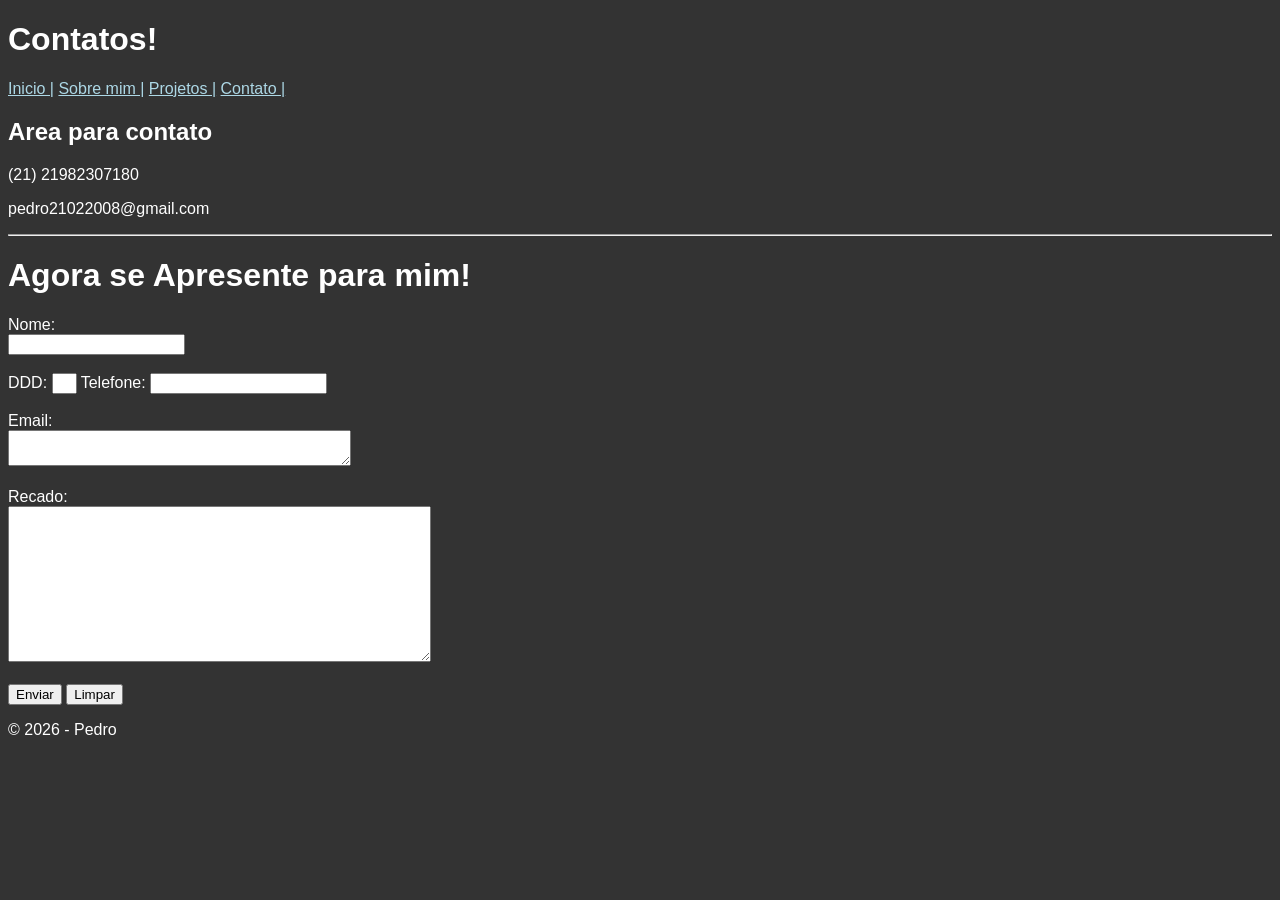
==== contato.html @ 1c8b12d5 "Add files via upload" ====
<!DOCTYPE html>
<html lang="en">
<head>
    <meta charset="UTF-8">
    <meta name="viewport" content="width=device-width, initial-scale=1.0">
    <title>Meu Hub</title>
    <style>
        body {
            background-color: #333;
            color: white;
            font-family: Arial;
        }
        a {
    color: lightblue;
}
    </style>
</head>
<body>
    <header>
        <h1>Contatos!</h1>
        <nav>
            <a href="index.html">Inicio |</a>
            <a href="sobre.html">Sobre mim |</a>
            <a href="projetos.html">Projetos |</a>
            <a href="contato.html">Contato |</a>
        </nav>
    </header>
        <main>
            <h2>Area para contato</h2>
            <p>(21) 21982307180</p>
            <p>pedro21022008@gmail.com</p>
        <hr>
        <h1>Agora se Apresente para mim!</h1>
        </main>
        <form>
        <label>Nome:</label><br>
        <input type="text"><br><br>

        <label>DDD:</label>
        <input type="text" maxlength="2" size="1">

        <label>Telefone:</label>
        <input type="text" maxlength="9"><br><br>

        <label>Email:</label><br>
        <textarea cols="40"></textarea><br><br>

        <label>Recado:</label><br>
        <textarea rows="10" cols="50"></textarea><br><br>

        <button>Enviar</button>
        <button type="reset">Limpar</button> 
         </form>
        <footer>
        <p>© 2026 - Pedro</p>
    </footer>
    
</body>
</html>
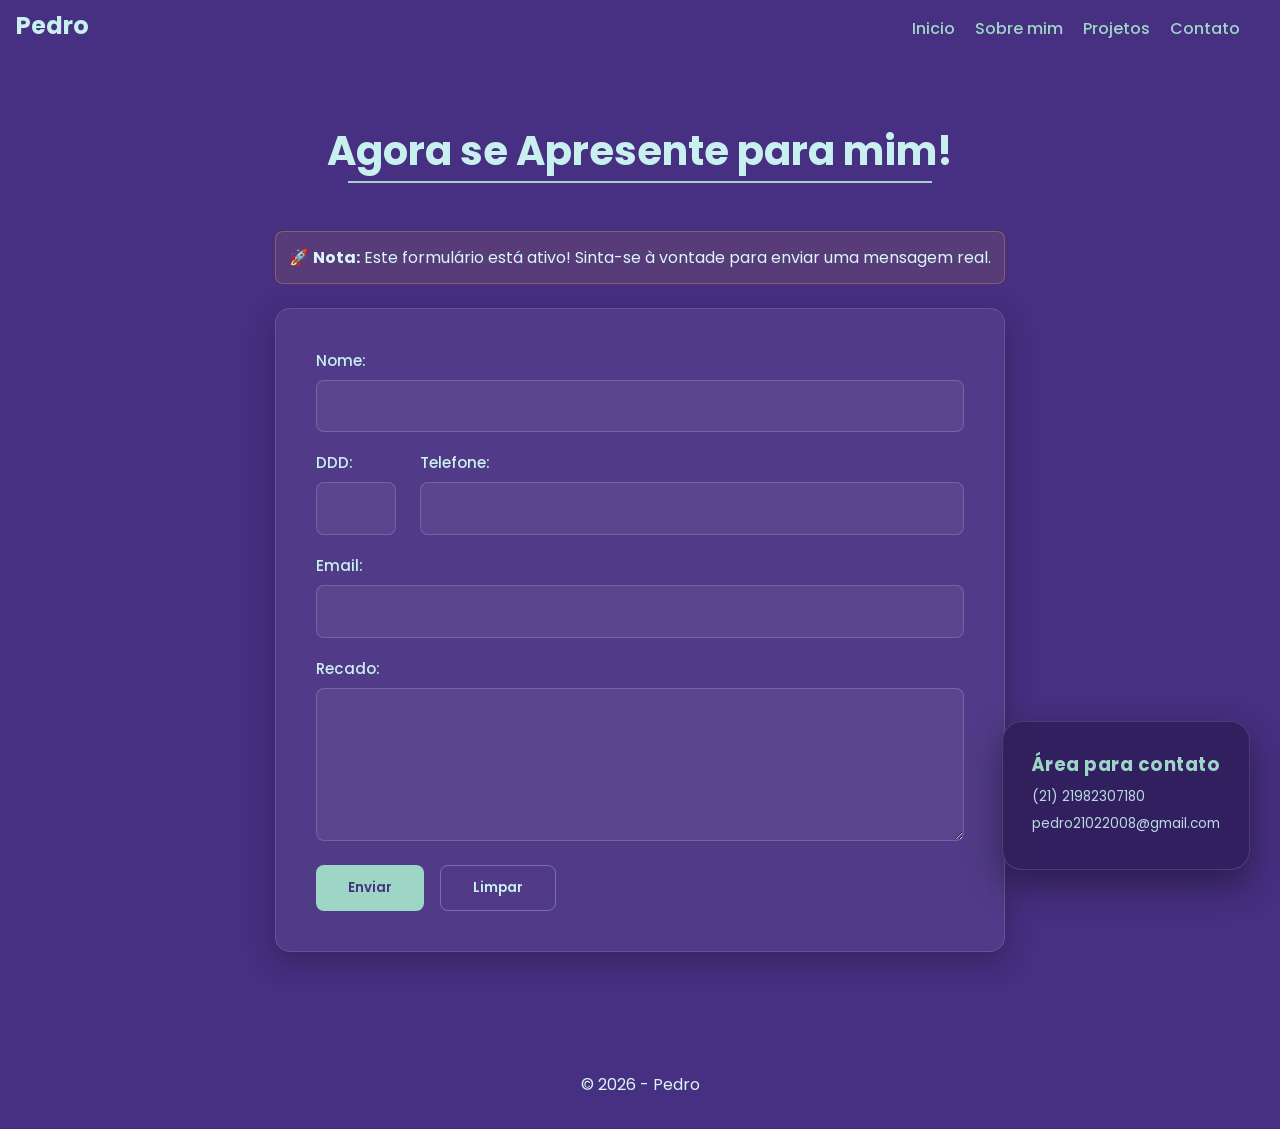
==== commit 70b3acfe: "Add files via upload" ====
--- a/contato.html
+++ b/contato.html
@@ -3,57 +3,77 @@
 <head>
     <meta charset="UTF-8">
     <meta name="viewport" content="width=device-width, initial-scale=1.0">
-    <title>Meu Hub</title>
-    <style>
-        body {
-            background-color: #333;
-            color: white;
-            font-family: Arial;
-        }
-        a {
-    color: lightblue;
-}
-    </style>
+    <title>Meu Hub - Contato</title>
+    <link rel="stylesheet" href="style.css">
 </head>
 <body>
     <header>
-        <h1>Contatos!</h1>
-        <nav>
-            <a href="index.html">Inicio |</a>
-            <a href="sobre.html">Sobre mim |</a>
-            <a href="projetos.html">Projetos |</a>
-            <a href="contato.html">Contato |</a>
-        </nav>
+       <div id="pedro">
+           <h2>Pedro</h2>
+        </div>
+        <section class="links">
+            <nav>
+                <a href="index.html">Inicio</a>
+                <a href="sobre.html">Sobre mim</a>
+                <a href="projetos.html">Projetos</a> 
+                <a href="contato.html">Contato</a>
+            </nav>
+        </section>
     </header>
-        <main>
-            <h2>Area para contato</h2>
+
+    <main>
+        <div class="titulo-paginas">
+            <h1>Agora se Apresente para mim!</h1>
+            <hr class="linha-animada">
+        </div>
+
+        <div class="aviso-demonstrativo">
+            <p>🚀 <strong>Nota:</strong> Este formulário está ativo! Sinta-se à vontade para enviar uma mensagem real.</p>
+        </div>
+
+        <form action="https://formspree.io/f/xdajenyl" method="POST" class="formulario-largo">
+            
+            <div class="campo">
+                <label>Nome:</label>
+                <input type="text" name="Nome" required>
+            </div>
+
+            <div class="linha-contato">
+                <div class="campo campo-ddd">
+                    <label>DDD:</label>
+                    <input type="text" name="DDD" maxlength="2" required>
+                </div>
+                <div class="campo campo-tel">
+                    <label>Telefone:</label>
+                    <input type="text" name="Telefone" maxlength="9" required>
+                </div>
+            </div>
+
+            <div class="campo">
+                <label>Email:</label>
+                <input type="email" name="Email" required> 
+            </div>
+
+            <div class="campo">
+                <label>Recado:</label>
+                <textarea name="Mensagem" rows="5" required></textarea>
+            </div>
+
+            <div class="botoes-form">
+                <button type="submit">Enviar</button>
+                <button type="reset">Limpar</button> 
+            </div>
+        </form>
+
+        <div class="info-contato-flutuante">
+            <h2>Área para contato</h2>
             <p>(21) 21982307180</p>
             <p>pedro21022008@gmail.com</p>
-        <hr>
-        <h1>Agora se Apresente para mim!</h1>
-        </main>
-        <form>
-        <label>Nome:</label><br>
-        <input type="text"><br><br>
+        </div>
+    </main>
 
-        <label>DDD:</label>
-        <input type="text" maxlength="2" size="1">
-
-        <label>Telefone:</label>
-        <input type="text" maxlength="9"><br><br>
-
-        <label>Email:</label><br>
-        <textarea cols="40"></textarea><br><br>
-
-        <label>Recado:</label><br>
-        <textarea rows="10" cols="50"></textarea><br><br>
-
-        <button>Enviar</button>
-        <button type="reset">Limpar</button> 
-         </form>
-        <footer>
+    <footer>
         <p>© 2026 - Pedro</p>
     </footer>
-    
 </body>
 </html>
--- a/style.css
+++ b/style.css
@@ -0,0 +1,454 @@
+@import url('https://fonts.googleapis.com/css2?family=Poppins:ital,wght@0,100;0,200;0,300;0,400;0,500;0,600;0,700;0,800;0,900;1,100;1,200;1,300;1,400;1,500;1,600;1,700;1,800;1,900&display=swap');
+* {
+    box-sizing: border-box;
+    margin: 0;
+    padding: 0;
+}
+body {
+    color: rgba(200, 240, 238, 0.685);
+    font-family: Poppins, sans-serif;
+    font-weight: 400;
+    background-color: #472f81;
+
+    display: flex;
+    flex-direction: column;
+    min-height: 100vh; 
+}
+.titulo-paginas {
+    text-align: center;
+    width: 100%;
+    margin-top: 2rem;
+    margin-bottom: 2rem;
+}
+.titulo-paginas h1 {
+    font-size: 2.5rem;
+    color: rgb(200, 240, 238);
+}
+
+header {
+    display: flex;
+    justify-content: space-between;
+    align-items: center;
+    padding: 1rem 2rem;
+}
+#pedro h2{
+    position: absolute;
+    top: 0.5rem;
+    left: 1rem;
+    font-size: 1.5rem;
+    color: rgb(200, 240, 238);
+}
+h1, h2, p {
+    color: rgb(200, 240, 238);
+}
+
+h1 { 
+    font-size: 2.7rem; 
+}
+
+h2 { 
+    font-size: 2rem; 
+}
+
+p { 
+    color: rgb(216, 247, 246); 
+    font-size: 1rem; 
+}
+.home {
+    display: flex;
+    justify-content: center;
+    align-items: center;
+    height: 80vh;
+}
+.home h1, 
+.home h2, 
+.home p {
+    text-align: center;
+}
+main {
+    padding: 2rem;
+    max-width: 1000px;
+    margin: 0 auto;
+}
+.hero {
+    display: flex;
+    flex-direction: column;
+    text-align: center;
+    gap: 1rem;
+    max-width: 600px;
+}
+.botao {
+    text-decoration: none;
+    background-color: rgb(157, 214, 196);
+    color: #472f81;
+    padding: 0.8rem 1.4rem;
+    border-radius: 10px;
+    font-weight: 600;
+    transition: 0.3s;
+    text-align: center;
+}
+.botao:hover {
+    transform: scale(1.05);
+    background-color: rgb(200, 240, 238);
+}
+.links {
+    display: inline-block;
+    gap: 0.5rem;
+}
+.links a{
+    text-decoration: none;
+    font-weight: 500;
+    color: rgb(157, 214, 196);
+    padding: 0.5rem;
+    border-radius: 10px;
+    transition: 0.4s;
+}
+.links a:hover {
+    background-color: rgb(163, 216, 212);
+    color: #684ea3;
+    font-weight: 550;
+    transform: translateY(-2px);
+}
+.subtitulo-projetos {
+    text-align: center;
+    margin-bottom: 2rem;
+    color: rgba(200, 240, 238, 0.8);
+    font-size: 1.1rem;
+}
+.container-cards {
+    display: flex;
+    flex-direction: row;      
+    justify-content: center;   
+    align-items: stretch;      
+    gap: 2rem;                 
+    margin: 2rem auto 4rem auto;
+    max-width: 1200px;
+    width: 100%;
+    flex-wrap: wrap;         
+}
+.card-projeto {
+    background-color: rgba(255, 255, 255, 0.05);
+    border: 1px solid rgba(200, 240, 238, 0.15);
+    border-radius: 16px;
+    padding: 2rem;
+    width: 300px;              
+    display: flex;
+    flex-direction: column;
+    justify-content: space-between;
+    transition: all 0.4s cubic-bezier(0.175, 0.885, 0.32, 1.275);
+    backdrop-filter: blur(6px);
+    box-shadow: 0 8px 20px rgba(0, 0, 0, 0.15);
+}
+.card-projeto h3 {
+    color: rgb(157, 214, 196);
+    font-size: 1.3rem;
+    margin-bottom: 0.8rem;
+}
+
+.card-projeto p {
+    color: rgba(255, 255, 255, 0.7);
+    font-size: 0.95rem;
+    line-height: 1.5;
+    margin-bottom: 1.5rem;
+}
+
+.card-projeto:hover {
+    transform: translateY(-8px);
+    background-color: rgba(255, 255, 255, 0.08);
+    border-color: rgb(157, 214, 196);
+    box-shadow: 0 12px 28px rgba(157, 214, 196, 0.15);
+}
+
+
+.tags-linguagem {
+    display: flex;
+    gap: 0.5rem;
+    flex-wrap: wrap;
+    margin-bottom: 1.5rem;
+}
+.tags-linguagem span {
+    background-color: rgba(157, 214, 196, 0.15);
+    color: rgb(157, 214, 196);
+    padding: 0.25rem 0.6rem;
+    border-radius: 20px;
+    font-size: 0.75rem;
+    font-weight: 600;
+    text-transform: uppercase;
+}
+.btn-projeto {
+    text-decoration: none;
+    text-align: center;
+    background-color: transparent;
+    border: 1px solid rgb(157, 214, 196);
+    color: rgb(157, 214, 196);
+    padding: 0.6rem;
+    border-radius: 8px;
+    font-size: 0.9rem;
+    font-weight: 600;
+    transition: all 0.3s ease;
+}
+.btn-projeto:hover:not(.desativado) {
+    background-color: rgb(157, 214, 196);
+    color: #472f81;
+}
+
+.btn-projeto.desativado {
+    border-color: rgba(200, 240, 238, 0.2);
+    color: rgba(200, 240, 238, 0.3);
+    cursor: not-allowed;
+}
+
+.github-secao {
+    text-align: center;
+    margin-bottom: 5rem;
+}
+
+.github-secao p {
+    margin-bottom: 1rem;
+    font-size: 1rem;
+}
+
+.logo-github-projetos {
+    width: 50px;
+    transition: transform 0.3s ease;
+}
+
+.logo-github-projetos:hover {
+    transform: rotate(360deg) scale(1.1);
+}
+.saiba, #desc {
+    text-align: center;
+    margin: 1.5rem auto 0.5rem auto;
+}
+.txtsobre {
+    max-width: 650px;
+    margin: 1rem auto 3rem auto;
+    background-color: rgba(255, 255, 255, 0.08); 
+    border: 1px solid rgba(200, 240, 238, 0.2); 
+    border-radius: 15px;
+    box-shadow: 0px 8px 24px rgba(0, 0, 0, 0.2);
+    transition: transform 0.3s ease, box-shadow 0.3s ease, background-color 0.3s ease;
+    padding: 1.5rem;
+    font-size: 1.15rem;
+}
+.txtsobre:hover {
+    transform: scale(1.03); 
+    background-color: rgba(255, 255, 255, 0.12); 
+    box-shadow: 0px 12px 30px rgba(0, 0, 0, 0.4);
+}
+main li {
+    list-style: none;
+    background: rgba(255, 255, 255, 0.05);
+    margin: 1rem auto;
+    padding: 1rem;
+    border-radius: 8px;
+    max-width: 600px;
+    text-align: center;
+    border: 1px solid rgba(200, 240, 238, 0.1);
+}
+main a img {
+    width: 8%;
+    display: block;
+    margin: 2rem auto;
+    transition: transform 0.3s;
+}
+main a img:hover {
+    transform: scale(1.1);
+}
+.formulario-largo {
+    max-width: 650px;
+    margin: 3rem auto;
+    padding: 2.5rem;
+    background-color: rgba(255, 255, 255, 0.06);
+    border: 1px solid rgba(200, 240, 238, 0.15);
+    border-radius: 15px;
+    box-shadow: 0px 10px 30px rgba(0, 0, 0, 0.25);
+    backdrop-filter: blur(8px);
+    
+    
+    text-align: left; 
+}
+
+
+.campo {
+    display: flex;
+    flex-direction: column; 
+    margin-bottom: 1.2rem;   
+}
+
+.campo label {
+    font-size: 0.95rem;
+    font-weight: 500;
+    color: rgb(200, 240, 238);
+    margin-bottom: 0.5rem;   
+}
+.formulario-largo input[type="text"],
+.formulario-largo textarea {
+    width: 100%;
+    background-color: rgba(0, 0, 0, 0.2);
+    border: 1px solid rgba(200, 240, 238, 0.25);
+    border-radius: 8px;
+    padding: 0.75rem;
+    color: #fff;
+    font-family: 'Poppins', sans-serif;
+    font-size: 1rem;
+    outline: none;
+    transition: all 0.3s ease;
+}
+.formulario-largo input[type="text"],
+.formulario-largo input[type="email"],
+.formulario-largo textarea {
+    width: 100%;
+    padding: 0.8rem;
+    background: rgba(255, 255, 255, 0.05);
+    border: 1px solid rgba(200, 240, 238, 0.2);
+    border-radius: 8px;
+    color: rgb(200, 240, 238);
+    font-family: inherit;
+    font-size: 1rem;
+    outline: none;
+    transition: border-color 0.3s ease;
+}
+.linha-contato {
+    display: flex;
+    gap: 1.5rem;
+    width: 100%;
+}
+.campo-ddd {
+    width: 80px; 
+}
+
+.campo-tel {
+    flex: 1;
+}
+
+.botoes-form {
+    display: flex;
+    gap: 1rem;
+    margin-top: 1.5rem;
+}
+
+.formulario-largo button {
+    padding: 0.75rem 2rem;
+    border: none;
+    border-radius: 8px;
+    font-weight: 600;
+    font-family: 'Poppins', sans-serif;
+    cursor: pointer;
+    transition: transform 0.2s, opacity 0.2s;
+}
+
+.formulario-largo button[type="submit"] {
+    background-color: rgb(157, 214, 196);
+    color: #472f81;
+}
+
+.formulario-largo button[type="reset"] {
+    background-color: transparent;
+    color: rgb(200, 240, 238);
+    border: 1px solid rgba(200, 240, 238, 0.3);
+}
+
+.formulario-largo button:hover {
+    transform: translateY(-2px);
+    opacity: 0.9;
+}
+.titulo-contato {
+    text-align: center;
+    margin-top: 2rem;
+    width: 100%;
+}
+
+.titulo-contato h1 {
+    font-size: 2.5rem;
+    margin-bottom: 1rem;
+}
+.linha-animada {
+    border: 0;
+    height: 2px;
+    background: rgb(157, 214, 196); 
+    max-width: 80%;
+    margin: 0 auto 3rem auto;
+
+    animation: expandirLinha 1.5s ease-out forwards;
+    transform-origin: left;
+}
+@keyframes expandirLinha {
+    0% {
+        transform: scaleX(0); 
+    }
+    100% {
+        transform: scaleX(1); 
+    }
+}
+.info-contato-flutuante {
+    position: fixed;
+    bottom: 30px;
+    right: 30px;
+    background: rgba(45, 28, 87, 0.80);  
+    border: 1px solid rgba(200, 240, 238, 0.15);
+    padding: 1.8rem;                     
+    border-radius: 20px;
+    box-shadow: 0px 15px 35px rgba(0, 0, 0, 0.4);
+    z-index: 999;
+    backdrop-filter: blur(12px);        
+    transition: all 0.3s ease;
+}
+.info-contato-flutuante:hover {
+    transform: translateY(-5px);
+    border-color: rgba(157, 214, 196, 0.4);
+}
+.info-contato-flutuante h2 {
+    font-size: 1.15rem;
+    letter-spacing: 0.5px;
+    margin-bottom: 0.6rem;
+    color: rgb(157, 214, 196);
+}
+.info-contato-flutuante p {
+    font-size: 0.85rem;
+    color: rgba(200, 240, 238, 0.9);
+    margin-bottom: 0.4rem;
+}
+footer {
+   
+    margin-top: auto; 
+    
+    width: 100%;
+    text-align: center;
+    padding: 1.5rem 0;
+    color: rgb(200, 240, 238);
+    font-size: 0.9rem;
+    
+    background-color: transparent; 
+    
+    margin-bottom: 0.5rem;
+}
+.aviso-demonstrativo {
+    max-width: 650px;
+    margin: 1rem auto -2rem auto; 
+    padding: 1rem;
+    background-color: rgba(235, 179, 58, 0.1); 
+    border: 1px solid rgba(235, 179, 58, 0.3);
+    border-radius: 8px;
+    text-align: center;
+}
+.aviso-demonstrativo {
+    max-width: 850px;      
+    margin: 0.5rem auto 1.5rem auto; 
+    padding: 0.8rem;
+    background-color: rgba(235, 179, 58, 0.1);
+    border: 1px solid rgba(235, 179, 58, 0.3);
+    border-radius: 8px;
+    text-align: center;
+}
+.formulario-largo {
+    max-width: 850px;       
+    margin: 0 auto 4rem auto; 
+    padding: 2.5rem;
+    background-color: rgba(255, 255, 255, 0.06);
+    border: 1px solid rgba(200, 240, 238, 0.15);
+    border-radius: 15px;
+    box-shadow: 0px 10px 30px rgba(0, 0, 0, 0.25);
+    backdrop-filter: blur(8px);
+    text-align: left; 
+}
